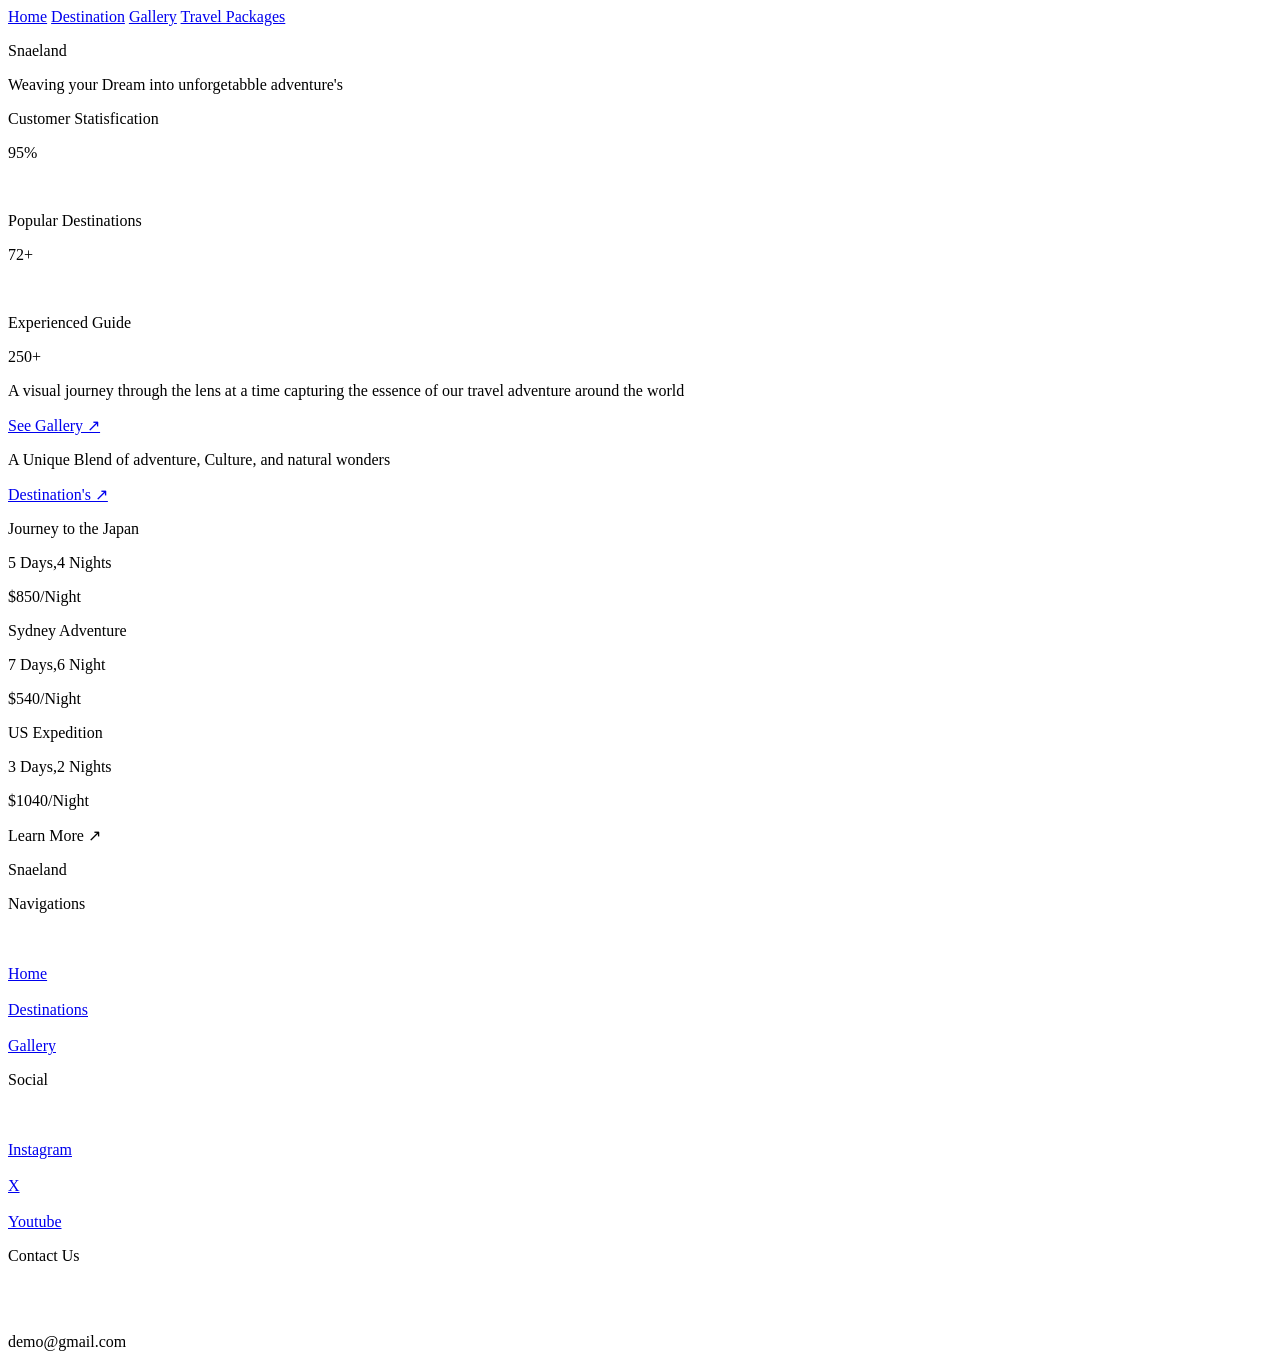
==== index.html @ 0d74cc7d "Add files via upload" ====
<!DOCTYPE html>
<html lang="en">

<head>
    <meta charset="UTF-8">
    <meta name="viewport" content="width=, initial-scale=1.0">
    <title>Document</title>
    <link rel="stylesheet" href="/style/index-1.css">
</head>

<body>
    <div class="container">
        <div class="slides landing-page-intro">
            <div class="navigation-bar">
                <a href="index-1.html" class="home-page">Home</a>
                <a href="index-1.html" class="destination-page">Destination</a>
                <a href="index-1.html" class="gallery-page">Gallery</a>
                <a href="index-1.html" class="travel-page">Travel Packages</a>
            </div>
            <p id="para-0">Snaeland</p>
            <p id="para-1">Weaving your Dream into unforgetabble adventure's</p>
        </div>

        <div class="slides first-part">
            <div class="statis">
                <p class="text-1">Customer Statisfication</p>
                <p class="percentage-1">95%</p>
            </div><br>
            <div class="destination-info">
                <p class="text-2">Popular Destinations</p>
                <p class="percentage-2">72+</p>
            </div><br>
            <div class="experienced-guide">
                <p class="text-3"> Experienced Guide</p>
                <p class="percentage-3">250+</p>
            </div>
            <div class="flower-1"></div>
        </div>

        <div class="slides second-part">
            <div class="second-image-3"></div>
            <p class="second-part-para">A visual journey through the lens at a time capturing the essence of our travel
                adventure around the world</p>
            <div class="gallery-link"><a href="index-1.html">See Gallery &#8599;</a></div>
        </div>

        <div class="slides third-part">
            <div class="third-part-image-1"></div>
            <div class="third-part-para"><p>A Unique Blend of adventure, Culture, and natural wonders</p></div>
            <div class="destination-link"><a href="index-1.html">Destination's &#8599;</a></div>
        </div>

        <div class="fourth-part slides">
            <div class="fourth-image-1">
                <p class="fourth-part-image1-info-3">Journey to the Japan</p>
                <p class="fourth-part-image1-info-1">5 Days,4 Nights</p>
                <p class="fourth-part-image1-info-2">$850/Night</p>
            </div>
            <div class="fourth-image-2">
                <p class="fourth-part-image2-info-3">Sydney Adventure</p>
                <p class="fourth-part-image2-info-1">7 Days,6 Night</p>
                <p class="fourth-part-image2-info-2">$540/Night</p>
            </div>
            <div class="fourth-image-3">
                <p class="fourth-part-image3-info-3">US Expedition</p>
                <p class="fourth-part-image3-info-1">3 Days,2 Nights</p>
                <p class="fourth-part-image3-info-2">$1040/Night</p>
            </div>
            <p class="fourth-part-last-para">Learn More &#8599;</p>
        </div>

        <div class="slides last-part">
            <p class="last-part-heading">Snaeland</p>
            <div class="last-part-navigation">
                <p class="last-part-navigation-heading">Navigations</p><br><br>
                <a href="index-1.html">Home</a><br><br>
                <a href="index-1.html">Destinations</a><br><br>
                <a href="index-1.html">Gallery</a>
            </div>
            <div class="last-part-social">
                <p class="last-part-social-heading">Social</p><br><br>
                <a href="index-1.html">Instagram</a><br><br>
                <a href="index-1.html">X</a><br><br>
                <a href="index-1.html">Youtube</a>
            </div>
            <div class="last-part-contact-us">
                <p class="last-part-contact-us-heading">Contact Us</p><br><br>
                <p class="last-part-contact-us-email">demo@gmail.com</p>
            </div>
        </div>
    </div>
</body>

</html>
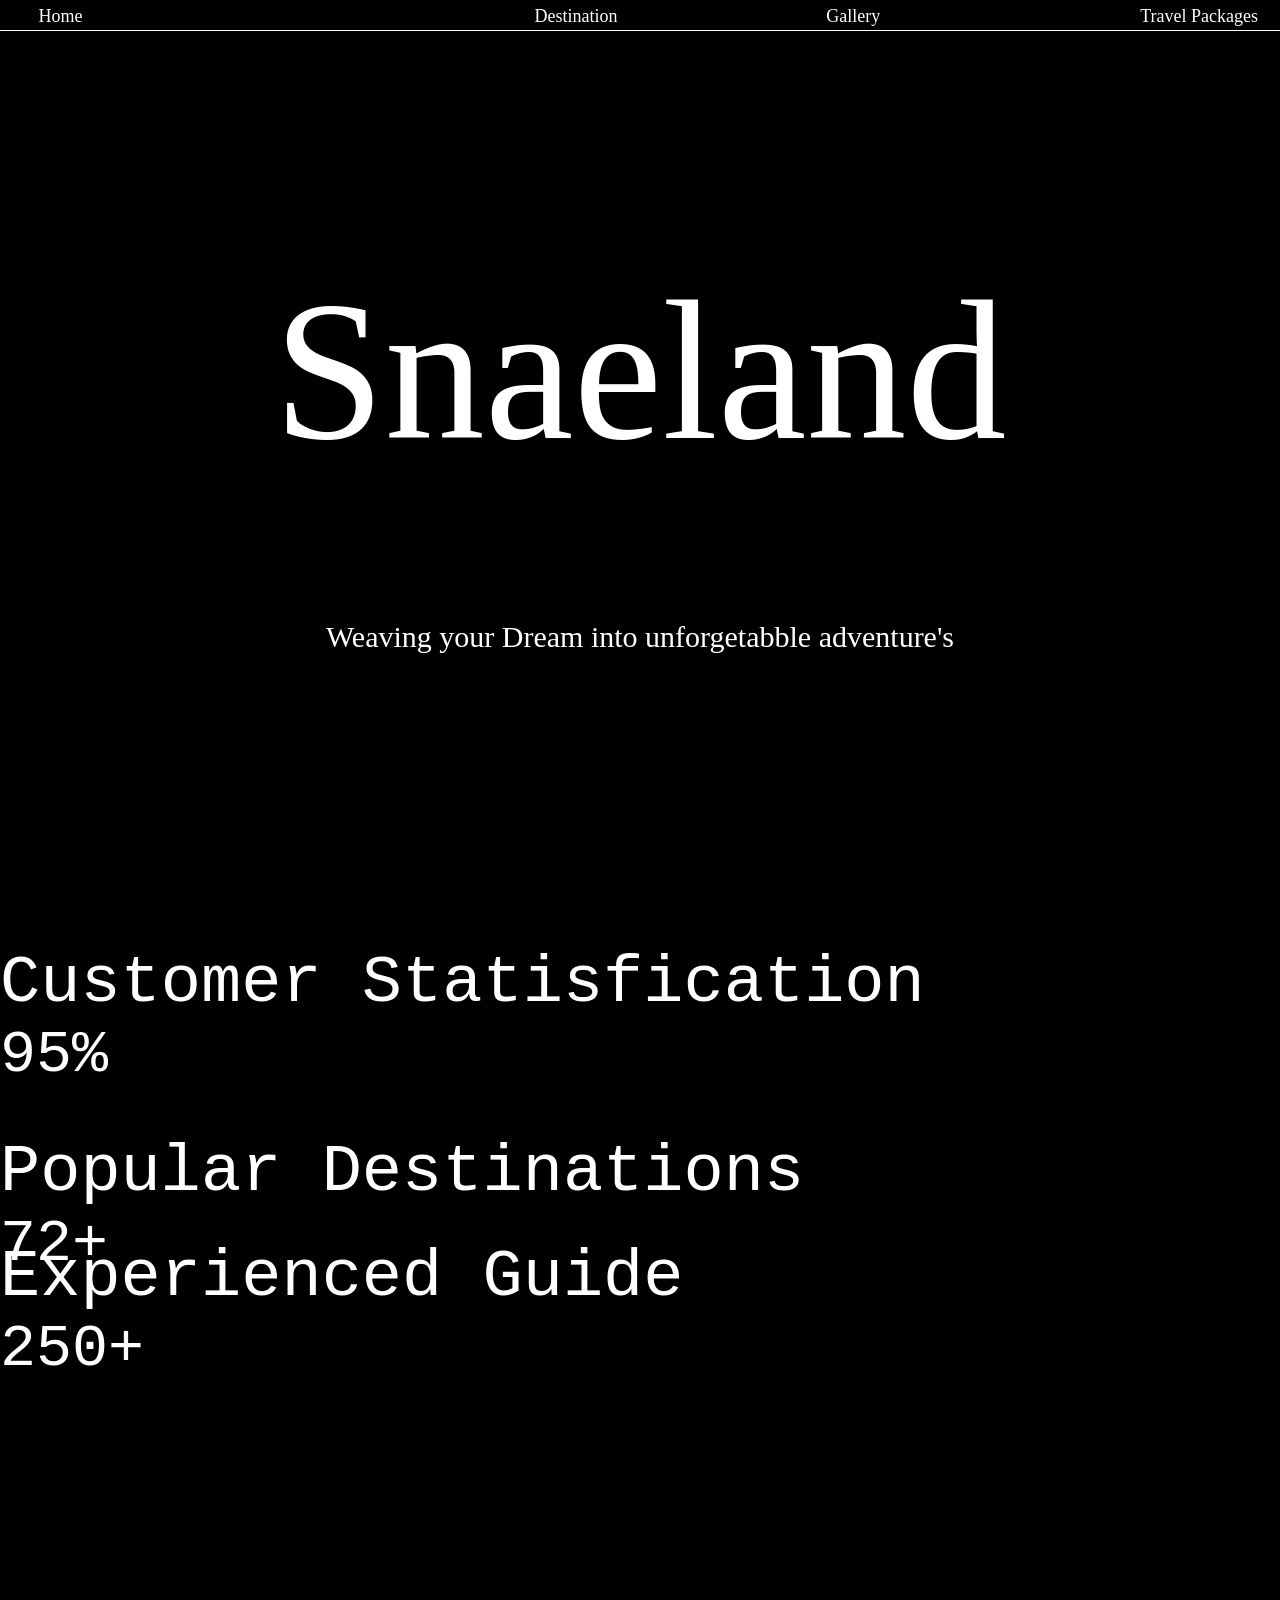
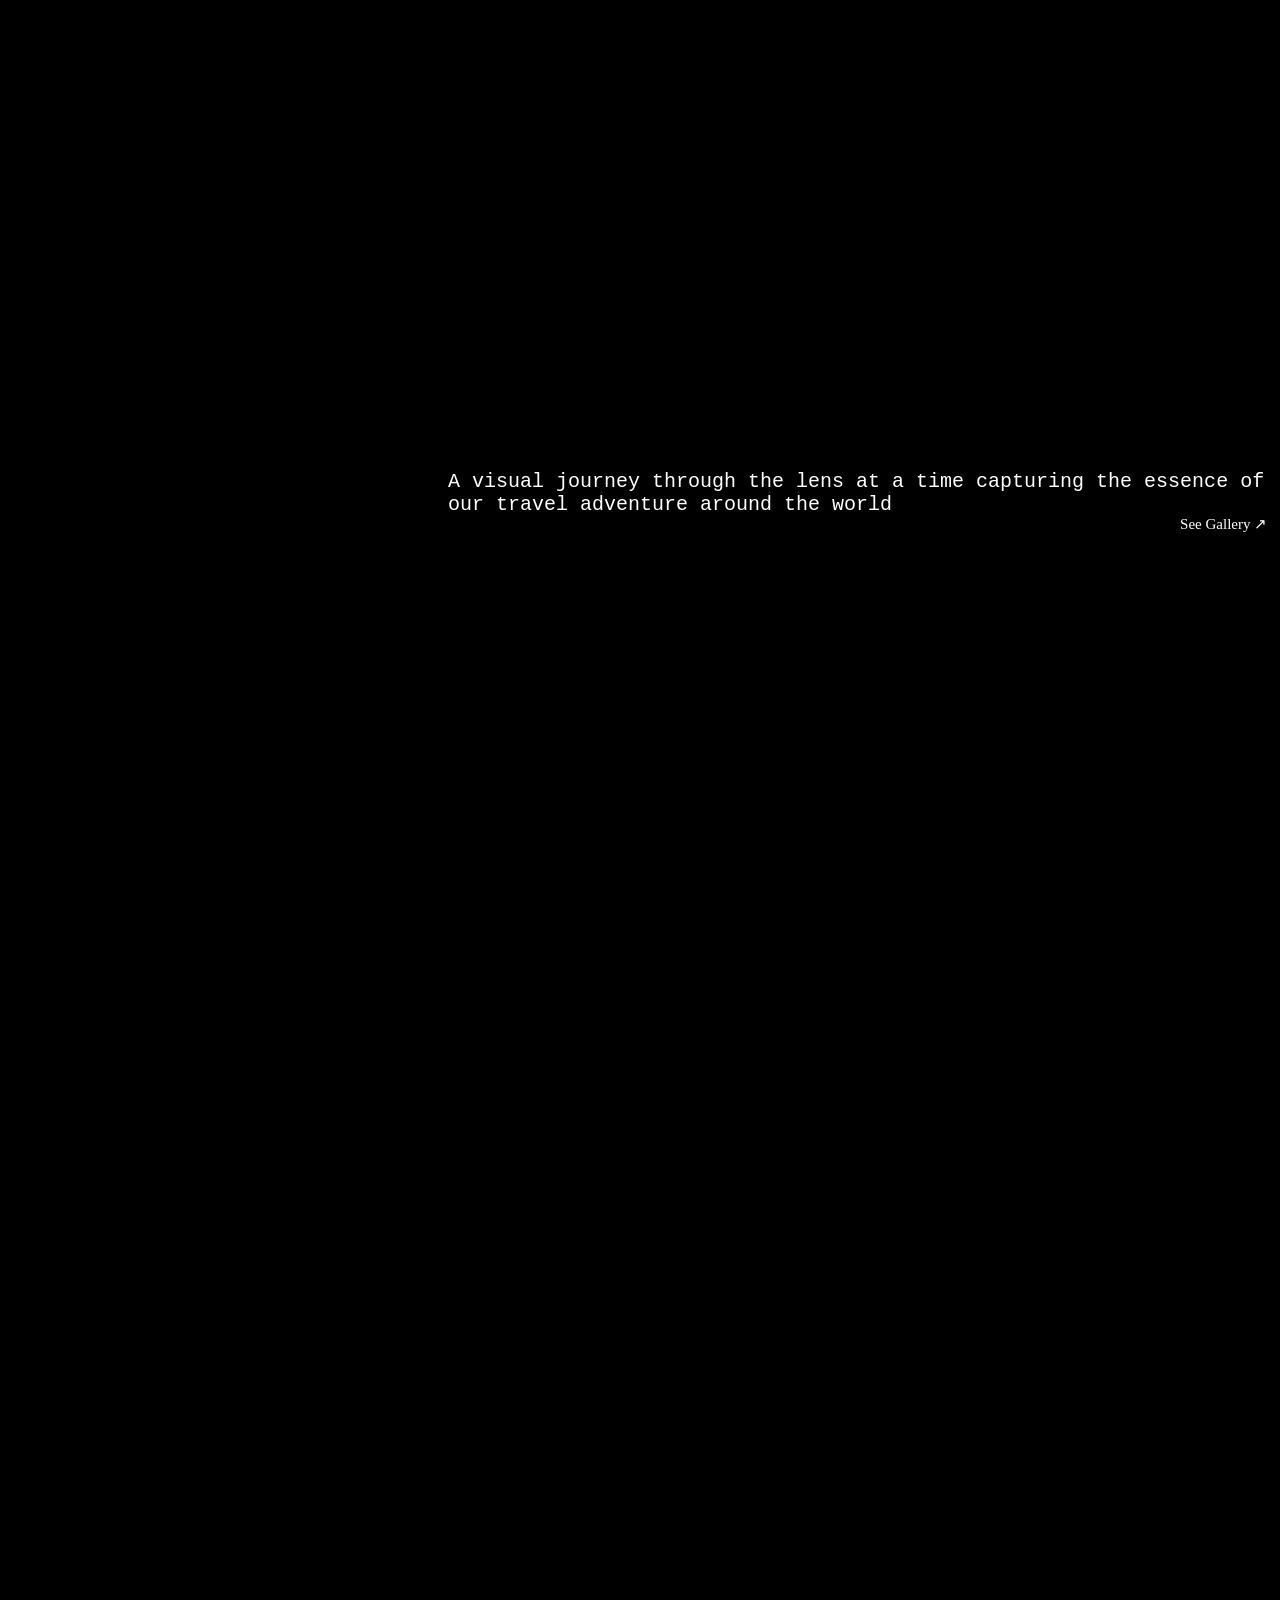
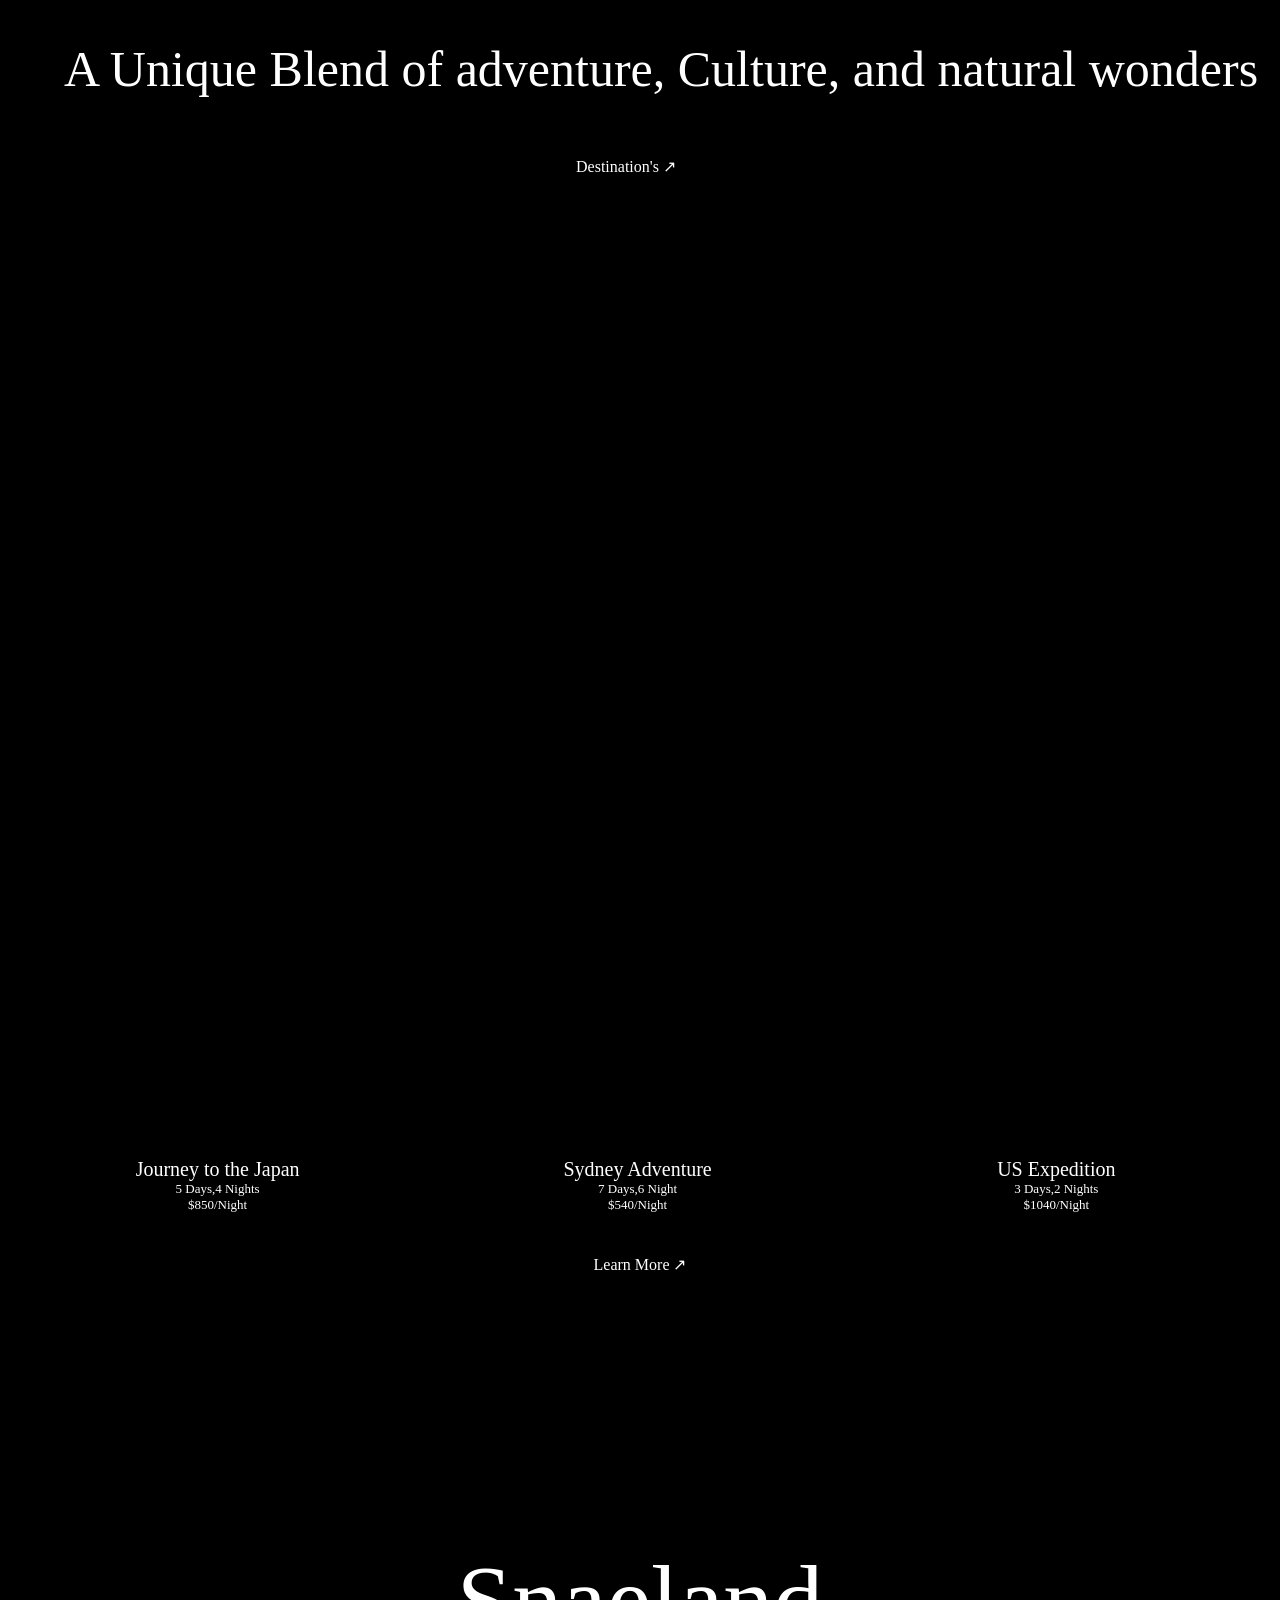
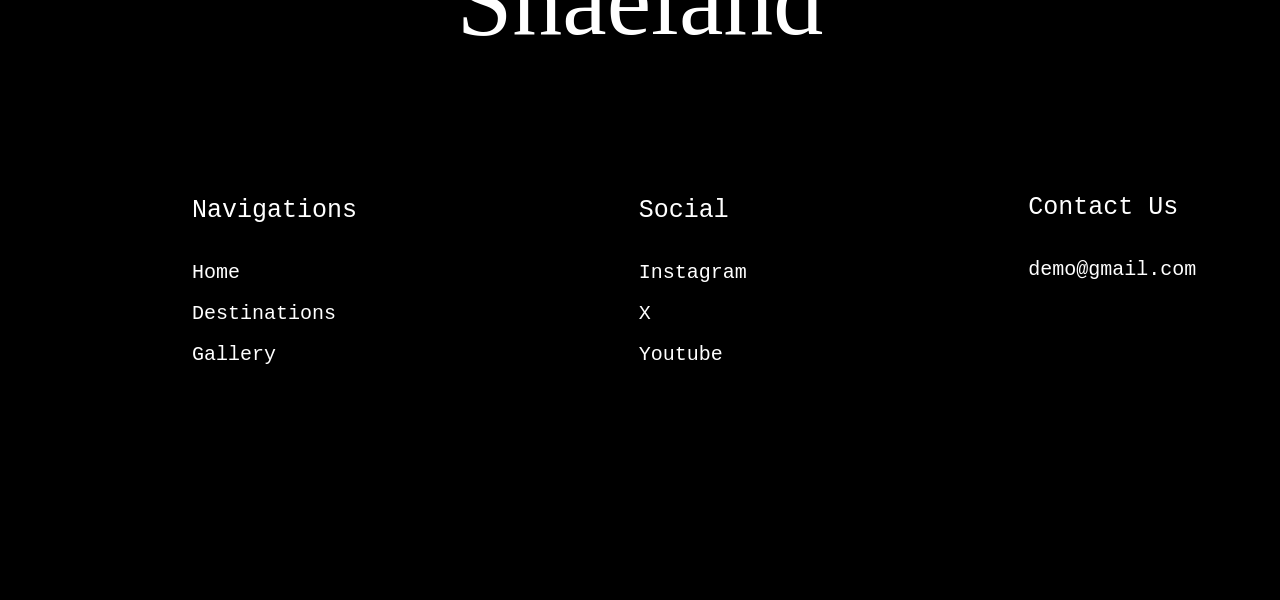
==== commit b7afdf45: "Update index.html" ====
--- a/index.html
+++ b/index.html
@@ -5,17 +5,17 @@
     <meta charset="UTF-8">
     <meta name="viewport" content="width=, initial-scale=1.0">
     <title>Document</title>
-    <link rel="stylesheet" href="/style/index-1.css">
+    <link rel="stylesheet" href="/index-1.css">
 </head>
 
 <body>
     <div class="container">
         <div class="slides landing-page-intro">
             <div class="navigation-bar">
-                <a href="index-1.html" class="home-page">Home</a>
-                <a href="index-1.html" class="destination-page">Destination</a>
-                <a href="index-1.html" class="gallery-page">Gallery</a>
-                <a href="index-1.html" class="travel-page">Travel Packages</a>
+                <a href="index.html" class="home-page">Home</a>
+                <a href="index.html" class="destination-page">Destination</a>
+                <a href="index.html" class="gallery-page">Gallery</a>
+                <a href="index.html" class="travel-page">Travel Packages</a>
             </div>
             <p id="para-0">Snaeland</p>
             <p id="para-1">Weaving your Dream into unforgetabble adventure's</p>
@@ -41,13 +41,13 @@
             <div class="second-image-3"></div>
             <p class="second-part-para">A visual journey through the lens at a time capturing the essence of our travel
                 adventure around the world</p>
-            <div class="gallery-link"><a href="index-1.html">See Gallery &#8599;</a></div>
+            <div class="gallery-link"><a href="index.html">See Gallery &#8599;</a></div>
         </div>
 
         <div class="slides third-part">
             <div class="third-part-image-1"></div>
             <div class="third-part-para"><p>A Unique Blend of adventure, Culture, and natural wonders</p></div>
-            <div class="destination-link"><a href="index-1.html">Destination's &#8599;</a></div>
+            <div class="destination-link"><a href="index.html">Destination's &#8599;</a></div>
         </div>
 
         <div class="fourth-part slides">
@@ -73,15 +73,15 @@
             <p class="last-part-heading">Snaeland</p>
             <div class="last-part-navigation">
                 <p class="last-part-navigation-heading">Navigations</p><br><br>
-                <a href="index-1.html">Home</a><br><br>
-                <a href="index-1.html">Destinations</a><br><br>
-                <a href="index-1.html">Gallery</a>
+                <a href="index.html">Home</a><br><br>
+                <a href="index.html">Destinations</a><br><br>
+                <a href="index.html">Gallery</a>
             </div>
             <div class="last-part-social">
                 <p class="last-part-social-heading">Social</p><br><br>
-                <a href="index-1.html">Instagram</a><br><br>
-                <a href="index-1.html">X</a><br><br>
-                <a href="index-1.html">Youtube</a>
+                <a href="index.html">Instagram</a><br><br>
+                <a href="index.html">X</a><br><br>
+                <a href="index.html">Youtube</a>
             </div>
             <div class="last-part-contact-us">
                 <p class="last-part-contact-us-heading">Contact Us</p><br><br>
@@ -91,4 +91,5 @@
     </div>
 </body>
 
-</html>+
+</html>
--- a/index-1.css
+++ b/index-1.css
@@ -0,0 +1,500 @@
+
+@import url('https://fonts.googleapis.com/css2?family=Dancing+Script:wght@400..700&family=Lexend+Zetta:wght@100..900&family=Libre+Franklin:ital,wght@0,100..900;1,100..900&family=Quicksand:wght@300..700&display=swap');
+
+/* Imprted Fonts Libre Franklin , Dancing Script, Lexend Zetta, Quicksand */
+
+*{
+    margin: 0px;
+    padding: 0px;
+}
+
+.container{
+    width: 100%;
+    height: 100vh;
+}
+
+
+.navigation-bar{
+    background-color: black;
+    position: sticky;
+    border-bottom: solid;
+    border-color: white;
+    border-width: 1px;
+    height: 30px;
+    bottom: 50px;
+}
+
+.navigation-bar a{
+    font-size: 18px;
+    margin-top: 0.5%;
+    display:inline-block;
+    font-family: "Quicksand";
+}
+
+.home-page{
+    color: white;
+    text-decoration: none;
+    margin-left: 3%;
+    margin-right: 10%;
+}
+
+.home-page:hover{
+    transition: 0.5s;
+    background-color: white;
+    color: black;
+}
+
+.home-page:active{
+    transition: 0.5s;
+    background-color:  rgba(82, 183, 255, 0.30);
+}
+
+.destination-page{
+    color: white;
+    text-decoration: none;
+    margin-left: 25%;
+    margin-right: 16%;    
+}
+
+.destination-page:hover{
+    transition: 0.5s;
+    background-color: white;
+    color: black;
+}
+
+.destination-page:active{
+    transition: 0.5s;
+    background-color:  rgba(82, 183, 255, 0.30);
+}
+
+.gallery-page{
+    color: white;
+    text-decoration: none;
+    margin-right: 20%;    
+}
+
+.gallery-page:hover{
+    transition: 0.5s;
+    background-color: white;
+    color: black;
+}
+
+.gallery-page:active{
+    transition: 0.5s;
+    background-color:  rgba(82, 183, 255, 0.3);
+}
+
+.travel-page{
+    color: white;
+    text-decoration: none; 
+}
+
+.travel-page:hover{
+    transition: 0.5s;
+    background-color: white;
+    color: black;
+}
+
+.travel-page:active{
+    background-color:  rgba(82, 183, 255, 0.3);
+}
+
+/* landing intro  */
+
+.landing-page-intro{
+    position: relative;
+    background-color: black;
+    background-size: cover;
+    background-repeat: no-repeat;
+    height: 100vh;
+    border-bottom: solid;
+    border: white;
+}
+
+#para-0{
+    position: relative;
+    top: 5px;
+    text-align: center;
+    color: white;
+    font-size: 200px;
+    font-family: "Lexend Zetta";
+    top: 25%;
+}
+
+#para-1{
+    position: relative;
+    color: white;
+    font-size: 30px;
+    text-align: center;
+    font-family: "Libre Franklin";
+    top: 40%;    
+}
+
+/* PART - 1 */
+
+.first-part{
+    height: 100vh;
+    background-color: rgb(0, 0, 0);
+}
+
+.flower-1{
+    display: inline-block;
+    background-image: url('/image/flower-2.png');
+    background-size: cover;
+    background-repeat: no-repeat;
+    position: relative;
+    height: 600px;
+    width: 40%;
+    left: 10%;
+    bottom: 45%;
+}
+
+.statis{
+    display: inline-block;
+    position: relative;
+    top: 5%;
+    padding-bottom: 7%;
+}
+
+.destination-info{
+    display: inline-block;
+    position: relative;  
+}
+
+.experienced-guide{
+    display: inline-block;
+    position: relative;
+    bottom: 57%;
+}
+
+.percentage-1{
+    font-family: 'Courier New', Courier, monospace;
+    font-size:  60px;
+    color: rgb(255, 255, 255);
+}
+
+.percentage-2{
+    font-family: 'Courier New', Courier, monospace;
+    font-size:  60px;
+    color: rgb(255, 255, 255);
+}
+
+.percentage-3{
+    font-family: 'Courier New', Courier, monospace;
+    font-size:  60px;
+    color: rgb(255, 255, 255);
+}
+
+.text-1{
+    font-family: 'Courier New', Courier, monospace;
+    font-size:  67px;
+    color: rgb(255, 253, 253);
+}
+
+.text-2{
+    font-family: 'Courier New', Courier, monospace;
+    font-size:  67px;
+    color: rgb(255, 255, 255);
+}
+
+.text-3{
+    font-family: 'Courier New', Courier, monospace;
+    font-size:  67px;
+    color: rgb(255, 255, 255);
+}
+
+/* PART-2 */
+
+.second-part{
+    height: 100vh;
+    background-color: rgb(0, 0, 0);
+    position:relative;
+}
+
+
+.second-image-3{
+    position: absolute;
+    display: block;
+    top: 10%;
+    background-size: cover;
+    background-repeat: no-repeat;
+    background-position: center top;
+    background-image: url('/image/japan-castle-snow-1.png');   
+    width: 70%; 
+    height: 75%; 
+    border: solid;
+    border-color: rgb(0, 0, 0);
+    border-width: 1px;   
+}
+
+.second-part-para{
+    color: rgb(255, 255, 255);
+    font-family: 'Libre Franklin', Courier, monospace;
+    position: absolute;
+    top: 30%;
+    left: 35%;
+    font-size: 20px;
+    font-weight: 300;
+
+}
+
+.gallery-link{
+    color: white;
+    font-family: 'Quicksand';
+    text-align: center;
+    position: absolute;
+    top: 35%;
+    right: 1%;
+}
+
+.gallery-link a{
+    color: rgb(255, 255, 255);
+    text-decoration: none;
+    font-size: 15px;
+    font-family: 'Quicksand';
+    font-weight: 300;
+}
+
+/* THIRD PART */
+
+.third-part{
+    width: 100%;
+    height: 100vh;
+    background-color: rgb(0, 0, 0);
+    position: relative;
+}
+
+.third-part-image-1{
+    top: 10%;
+    height: 45.5%;
+    width: 100%;
+    position: absolute;
+    display: inline-block;
+    background-image: url('/image/square-7.jpg');
+    background-position: center center;
+    background-size: cover;
+}
+
+.third-part-para p{
+    color: white;
+    font-family: "Libre Franklin";
+    top: 60%;
+    font-size: 50px;
+    left: 5%;
+    position: absolute;
+
+}
+
+.destination-link{
+    position: absolute;
+    top: 73%;
+    left: 45%;
+}
+
+.destination-link a{
+    text-decoration: none;
+    color: white;
+    font-family: 'Quicksand';
+}
+
+/* FOURTH PART */
+
+.fourth-part{
+    height: 100vh;
+    width: 100%;
+    background-color: black;
+}
+
+.fourth-image-1{
+    display: inline-block;
+    position: relative;
+    text-align: center;
+    height: 75%;
+    width: 30%;
+    top: 5.5%;
+    left: 2%;
+    background-image: url('/image/vertical-japan-3.jpg');
+    background-size: cover;
+}
+
+.fourth-image-1 p{
+    position: relative;
+    top: 105%;
+}
+
+.fourth-part-image1-info-1{
+    color: white;
+    font-family: 'Quicksand';
+    font-size: 13px;
+}
+
+.fourth-part-image1-info-2{
+    color: white;
+    font-family: 'Quicksand';
+    font-size: 13px;
+}
+
+.fourth-part-image1-info-3{
+    color: white;
+    font-family: 'Libre Franklin';
+    font-size: 20px;
+}
+
+.fourth-image-2{
+    display: inline-block;
+    position: relative;
+    text-align: center;
+    height: 75%;
+    width: 30%;
+    top: 5.5%;
+    left: 4.5%;
+    background-image: url('/image/vertical-aus-1.jpg');
+    background-size: cover;
+}
+
+.fourth-image-2 p{
+    position: relative;
+    top: 105%;
+}
+
+.fourth-part-image2-info-1{
+    color: white;
+    font-family: 'Quicksand';
+    font-size: 13px;
+}
+
+.fourth-part-image2-info-2{
+    color: white;
+    font-family: 'Quicksand';
+    font-size: 13px;
+}
+
+.fourth-part-image2-info-3{
+    color: white;
+    font-family: 'Libre Franklin';
+    font-size: 20px;
+}
+
+.fourth-image-3{
+    display: inline-block;
+    position: relative;
+    height: 75%;
+    top: 5.5%;
+    text-align: center;
+    right: 2%;
+    left: 6.9%;
+    width: 30%;
+    background-image: url('/image/vertical-us-2.jpg');
+    background-size: cover;
+}
+
+.fourth-image-3 p{
+    position: relative;
+    top: 105%;
+}
+
+.fourth-part-image3-info-1{
+    color: white;
+    font-family: 'Quicksand';
+    font-size: 13px;
+}
+
+.fourth-part-image3-info-2{
+    color: white;
+    font-family: 'Quicksand';
+    font-size: 13px;
+}
+
+.fourth-part-image3-info-3{
+    color: white;
+    font-family: 'Libre Franklin';
+    font-size: 20px;
+}
+
+.fourth-part-last-para{
+    color: white;
+    font-family: 'Quicksand';
+    text-align: center;
+    position: relative;
+    top: 20%;
+}
+
+/* LAST PART */
+
+.last-part{
+    background-color: black;
+    height: 100vh;
+    width: 100%;
+}
+
+
+.last-part-heading{
+    position: relative;
+    font-size: 100px;
+    font-family: 'Quicksand';
+    color: white;
+    text-align: center;
+    top: 26.95%; 
+}
+
+.last-part-navigation{
+    /* display: inline-block; */
+    position: relative;
+    float: left;
+    left: 15%;
+    margin-right: 37%;
+    top: 42.35%;
+}
+
+.last-part-social{
+    /* display: inline-block; */
+    position: relative;
+    float: left;
+    top: 42.35%;
+    margin-right: 22%;
+}
+
+.last-part-contact-us{
+    /* display: inline-block; */
+    position: relative;
+    float: left;
+    top: 41.965%;
+}
+
+.last-part-navigation a{
+    color: white;
+    font-size: 20px;
+    font-family: 'Courier New', Courier, monospace;
+    text-decoration: none;
+}
+
+.last-part-navigation-heading{
+    color: white;
+    font-size: 25px;
+    font-family: 'Courier New', Courier, monospace;
+}
+
+.last-part-social-heading{
+    color: white;
+    font-size: 25px;
+    font-family: 'Courier New', Courier, monospace;   
+}
+
+.last-part-social a{
+    color: white;
+    font-size: 20px;
+    font-family: 'Courier New', Courier, monospace;   
+    text-decoration: none;
+}
+
+.last-part-contact-us-heading{
+    color: white;
+    font-size: 25px;
+    font-family: 'Courier New', Courier, monospace;
+}
+
+.last-part-contact-us-email{
+    color: white;
+    font-size: 20px;
+    font-family: 'Courier New', Courier, monospace;   
+}
